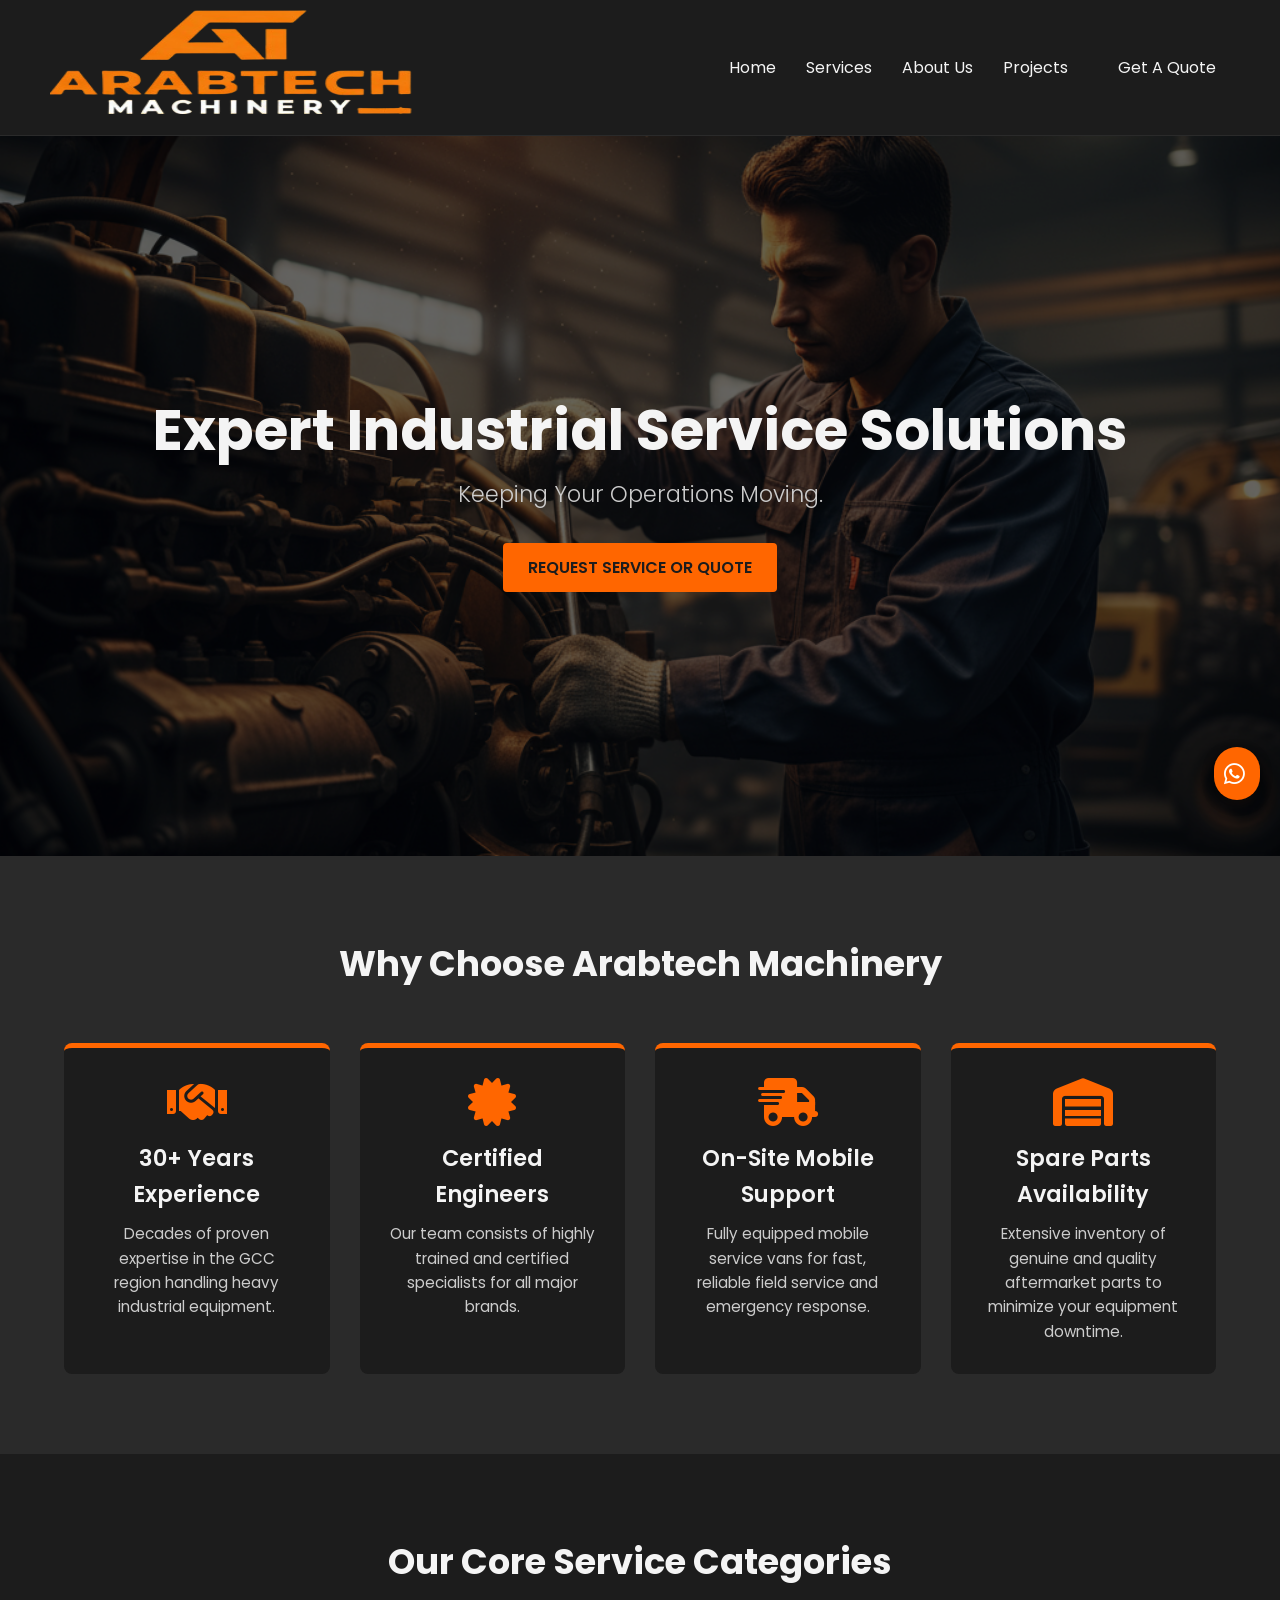
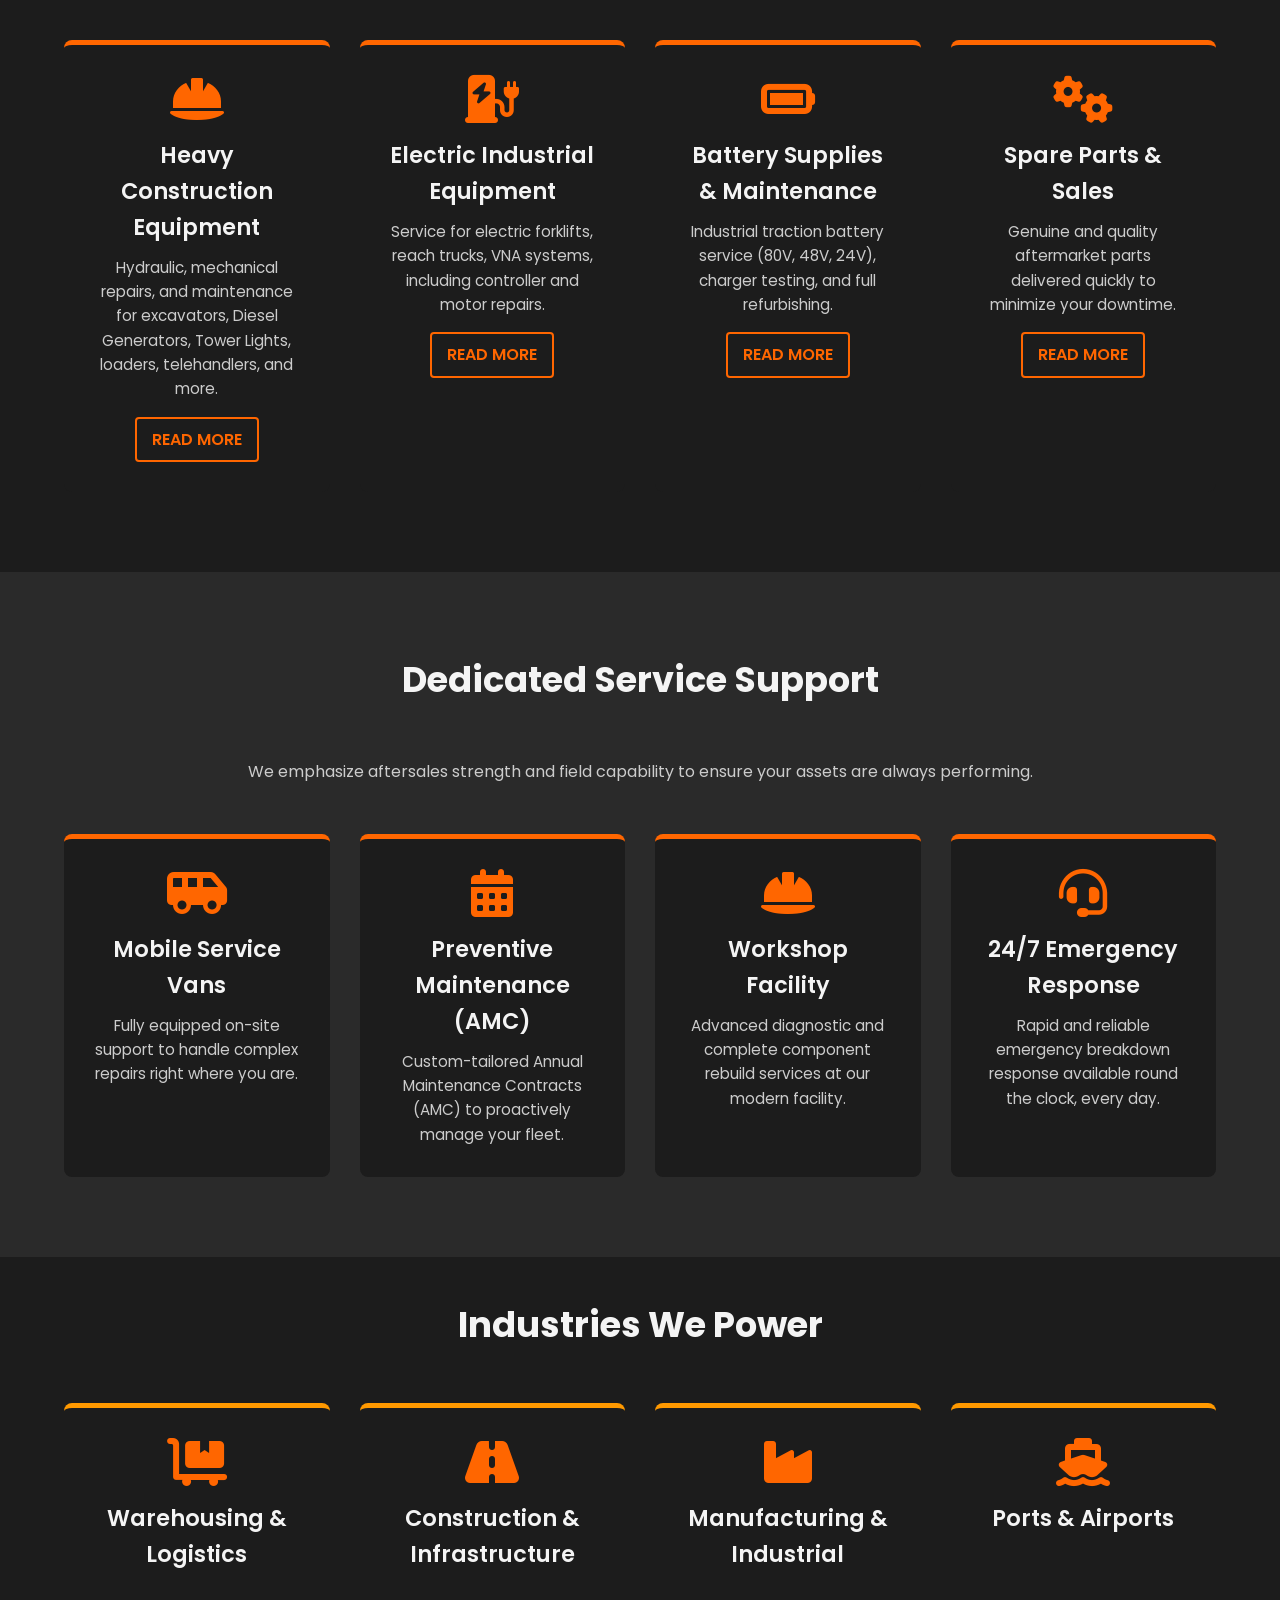
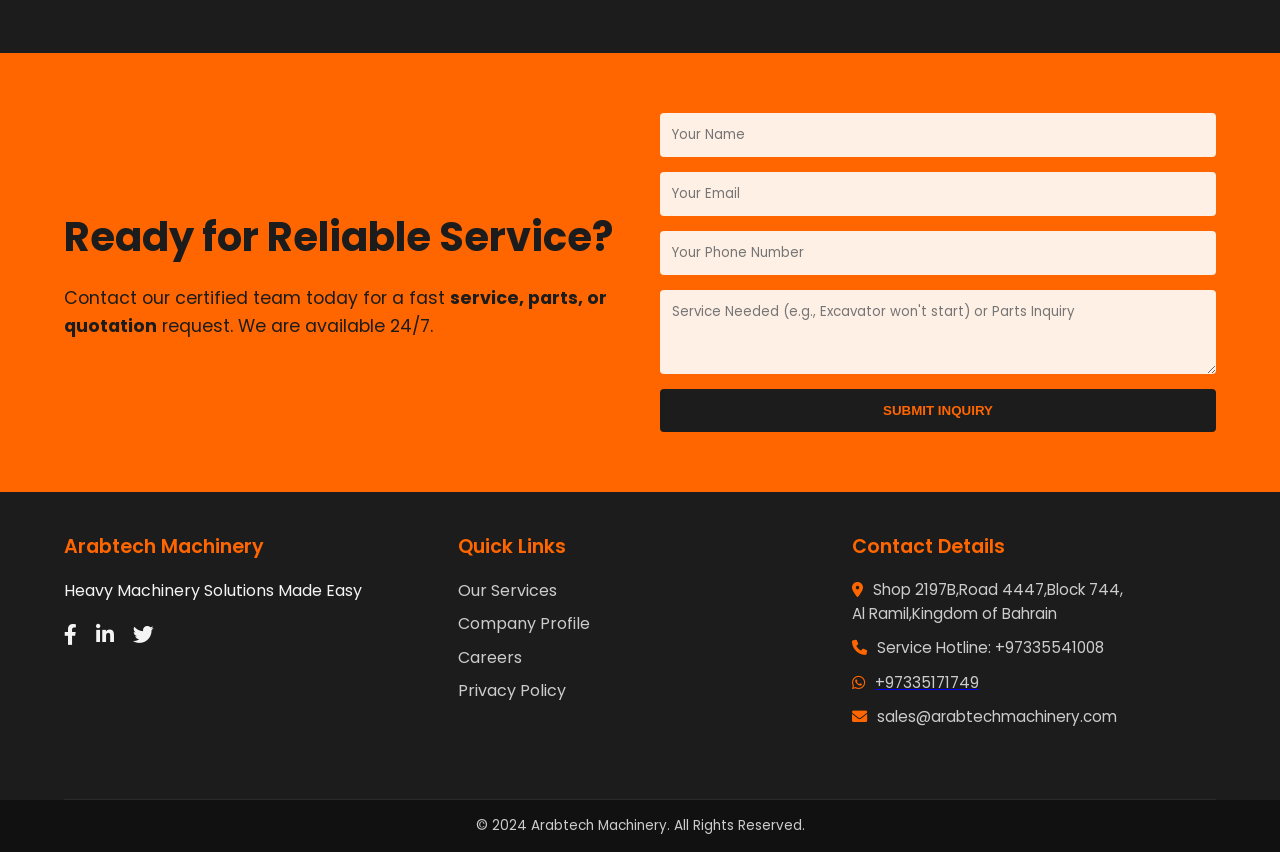
==== index.html @ 99cfe239 "Update index.html upfdate cloudflare api link" ====
<!DOCTYPE html>
<html lang="en">
<head>
    <meta name="google-site-verification" content="VIIrQL4_UnMb1ILw0ekyIig5m9OaVv17PRjJj0064_Y" />
    <meta charset="UTF-8">
    <meta name="viewport" content="width=device-width, initial-scale=1.0">
    <title>Arabtech Machinery | Heavy Machinery Solutions</title>
    <!-- ================= SEO Meta Tags ================= -->



<meta name="description" content="Arabtech Machinery is a trusted provider of heavy machinery solutions, industrial equipment, engineering services, equipment maintenance, battery solutions, spare parts, and technical support across the UAE.">

<meta name="keywords" content="Arabtech Machinery, Heavy Machinery UAE, Industrial Equipment UAE, Engineering Services UAE, Equipment Maintenance, Heavy Construction Equipment, Battery Solutions, Spare Parts, Industrial Machinery Supplier, Technical Services UAE">

<meta name="author" content="Arabtech Machinery">

<meta name="robots" content="index, follow">

<meta name="googlebot" content="index, follow">

<meta name="viewport" content="width=device-width, initial-scale=1.0">

<link rel="canonical" href="https://arabtechmachinery.com/">

<!-- Open Graph -->
<meta property="og:type" content="website">
<meta property="og:site_name" content="Arabtech Machinery">
<meta property="og:title" content="Arabtech Machinery | Heavy Machinery Solutions & Engineering Services UAE">
<meta property="og:description" content="Professional heavy machinery solutions, industrial equipment, engineering services, maintenance, battery solutions and spare parts across the UAE.">
<meta property="og:url" content="https://arabtechmachinery.com/">
<meta property="og:image" content="https://arabtechmachinery.com/images/logo2.png">

<!-- Twitter -->
<meta name="twitter:card" content="summary_large_image">
<meta name="twitter:title" content="Arabtech Machinery">
<meta name="twitter:description" content="Heavy Machinery Solutions, Industrial Equipment & Engineering Services UAE">
<meta name="twitter:image" content="https://arabtechmachinery.com/images/logo2.png">

<!-- Schema.org Structured Data -->
<script type="application/ld+json">
{
  "@context": "https://schema.org",
  "@type": "Organization",
  "name": "Arabtech Machinery",
  "url": "https://arabtechmachinery.com",
  "logo": "https://arabtechmachinery.com/images/logo2.png",
  "description": "Arabtech Machinery provides heavy machinery solutions, industrial equipment, engineering services, equipment maintenance, battery solutions, spare parts and technical support across the UAE.",
  "areaServed": "United Arab Emirates",
  "sameAs": []
}
</script>

<!-- ================= End SEO Meta Tags ================= -->
    <link rel="icon" type="image/png" href="images/head-logo.png">

    <link href="https://fonts.googleapis.com/css2?family=Poppins:wght@300;400;600;700&display=swap" rel="stylesheet">
    <link rel="stylesheet" href="https://cdnjs.cloudflare.com/ajax/libs/font-awesome/6.0.0-beta3/css/all.min.css">
    <link rel="stylesheet" href="styles.css">
</head>
<body>

    <header class="main-header">
        <div class="container">
            <div class="logo">
                <img class="img" src="images/logo2.png" alt="Arabtech Machinery Logo">
            </div>
            <nav class="main-nav">
                <ul>
                    <li><a href="#home">Home</a></li>
                    <li><a href="#services">Services</a></li>
                    <li><a href="#about-us">About Us</a></li>
                    <li><a href="#projects">Projects</a></li>
                    <li><a href="#contact" class="cta-button">Get A Quote</a></li>
                </ul>
            </nav>
            <div class="menu-toggle">
                <i class="fas fa-bars"></i>
            </div>
        </div>
    </header>

    <section id="home" class="hero-section">
        <div class="hero-image-overlay"></div>
        <div class="container hero-content">
            <h1>Expert Industrial Service Solutions</h1>
            <p>Keeping Your Operations Moving.</p>
            <a href="#contact" class="btn btn-primary">Request Service or Quote</a>
        </div>
    </section>

    <section id="about-us" class="services-overview">
        <div class="container">
            <h2>Why Choose Arabtech Machinery</h2>
            <div class="service-grid">
                <div class="service-item">
                    <i class="fas fa-handshake icon"></i>
                    <h3>30+ Years Experience</h3>
                    <p>Decades of proven expertise in the GCC region handling heavy industrial equipment.</p>
                </div>
                <div class="service-item">
                    <i class="fas fa-certificate icon"></i>
                    <h3>Certified Engineers</h3>
                    <p>Our team consists of highly trained and certified specialists for all major brands.</p>
                </div>
                <div class="service-item">
                    <i class="fas fa-truck-fast icon"></i>
                    <h3>On-Site Mobile Support</h3>
                    <p>Fully equipped mobile service vans for fast, reliable field service and emergency response.</p>
                </div>
                <div class="service-item">
                    <i class="fas fa-warehouse icon"></i>
                    <h3>Spare Parts Availability</h3>
                    <p>Extensive inventory of genuine and quality aftermarket parts to minimize your equipment downtime.</p>
                </div>
            </div>
        </div>
    </section>

    <section id="services" class="services-overview" style="background-color: var(--color-dark-main);">
        <div class="container">
            <h2>Our Core Service Categories</h2>
            <div class="service-grid">
                <div class="service-item">
                    <i class="fas fa-hard-hat icon"></i>
                    <h3>Heavy Construction Equipment</h3>
                    <p>Hydraulic, mechanical repairs,  and maintenance for excavators, Diesel Generators, Tower Lights, loaders, telehandlers, and more.</p>
                    <a href="#" class="btn btn-secondary" style="margin-top: 15px; padding: 8px 15px;">Read More</a>
                </div>
                <div class="service-item">
                    <i class="fas fa-charging-station icon"></i>
                    <h3>Electric Industrial Equipment</h3>
                    <p>Service for electric forklifts, reach trucks, VNA systems, including controller and motor repairs.</p>
                    <a href="#" class="btn btn-secondary" style="margin-top: 15px; padding: 8px 15px;">Read More</a>
                </div>
                <div class="service-item">
                    <i class="fas fa-battery-full icon"></i>
                    <h3>Battery Supplies & Maintenance</h3>
                    <p>Industrial traction battery service (80V, 48V, 24V), charger testing, and full refurbishing.</p>
                    <a href="#" class="btn btn-secondary" style="margin-top: 15px; padding: 8px 15px;">Read More</a>
                </div>
                
                <div class="service-item">
                    <i class="fas fa-cogs icon"></i>
                    <h3>Spare Parts & Sales</h3>
                    <p>Genuine and quality aftermarket parts delivered quickly to minimize your downtime.</p>
                    <a href="#" class="btn btn-secondary" style="margin-top: 15px; padding: 8px 15px;">Read More</a>
                </div>
            </div>
        </div>
    </section>

    <section id="support" class="services-overview">
        <div class="container">
            <h2>Dedicated Service Support</h2>
            <p style="max-width: 800px; margin: 0 auto 50px; color: var(--color-text-gray);">We emphasize aftersales strength and field capability to ensure your assets are always performing.</p>
            <div class="service-grid">
                <div class="service-item">
                    <i class="fas fa-van-shuttle icon"></i>
                    <h3>Mobile Service Vans</h3>
                    <p>Fully equipped on-site support to handle complex repairs right where you are.</p>
                </div>
                <div class="service-item">
                    <i class="fas fa-calendar-alt icon"></i>
                    <h3>Preventive Maintenance (AMC)</h3>
                    <p>Custom-tailored Annual Maintenance Contracts (AMC) to proactively manage your fleet.</p>
                </div>
                <div class="service-item">
                    <i class="fas fa-hard-hat icon"></i>
                    <h3>Workshop Facility</h3>
                    <p>Advanced diagnostic and complete component rebuild services at our modern facility.</p>
                </div>
                <div class="service-item">
                    <i class="fas fa-headset icon"></i>
                    <h3>24/7 Emergency Response</h3>
                    <p>Rapid and reliable emergency breakdown response available round the clock, every day.</p>
                </div>
            </div>
        </div>
    </section>

    <section id="industries" class="projects-section" style="padding-top: 40px; padding-bottom: 40px;">
        <div class="container">
            <h2>Industries We Power</h2>
            <div class="service-grid">
                <div class="service-item" style="border-top: 5px solid var(--color-secondary-cta);">
                    <i class="fas fa-dolly-flatbed icon"></i>
                    <h3>Warehousing & Logistics</h3>
                </div>
                <div class="service-item" style="border-top: 5px solid var(--color-secondary-cta);">
                    <i class="fas fa-road icon"></i>
                    <h3>Construction & Infrastructure</h3>
                </div>
                <div class="service-item" style="border-top: 5px solid var(--color-secondary-cta);">
                    <i class="fas fa-industry icon"></i>
                    <h3>Manufacturing & Industrial</h3>
                </div>
                <div class="service-item" style="border-top: 5px solid var(--color-secondary-cta);">
                    <i class="fas fa-ship icon"></i>
                    <h3>Ports & Airports</h3>
                </div>
            </div>
        </div>
    </section>

    

    

    <section id="contact" class="contact-cta">
  <div class="container">

    <div class="contact-content">
      <h2>Ready for Reliable Service?</h2>
      <p>
        Contact our certified team today for a fast
        <b>service, parts, or quotation</b> request.
        We are available 24/7.
      </p>
    </div>

    <form id="contactForm" class="contact-form">

      <input
        type="text"
        name="name"
        placeholder="Your Name"
        required
      >

      <input
        type="email"
        name="email"
        placeholder="Your Email"
        required
      >

      <input
        type="tel"
        name="phone"
        placeholder="Your Phone Number"
        required
      >

      <textarea
        name="message"
        placeholder="Service Needed (e.g., Excavator won't start) or Parts Inquiry"
        rows="3"
        required
      ></textarea>

      <button
        type="submit"
        class="btn btn-secondary"
        id="submitBtn">
        Submit Inquiry
      </button>

    </form>

  </div>
</section>

<script>
const form = document.getElementById("contactForm");
const submitBtn = document.getElementById("submitBtn");

form.addEventListener("submit", async function (e) {

    e.preventDefault();

    submitBtn.disabled = true;
    submitBtn.innerText = "Sending...";

    const formData = {
        name: form.name.value,
        email: form.email.value,
        phone: form.phone.value,
        service: "Website Enquiry",
        message: form.message.value
    };

    try {

        const response = await fetch("https://arabtech-contact-api.arabtechmachinery.workers.dev/api/enquiry", {

            method: "POST",

            headers: {
                "Content-Type": "application/json"
            },

            body: JSON.stringify(formData)

        });

        const result = await response.json();

        if (result.success) {

            alert("✅ Thank you! Your enquiry has been submitted successfully.");

            form.reset();

        } else {

            alert("❌ " + (result.error || result.message));

        }

    } catch (err) {

        alert("Unable to send enquiry. Please try again.");

    }

    submitBtn.disabled = false;
    submitBtn.innerText = "Submit Inquiry";

});
</script>

    <footer class="main-footer">
        <div class="container">
            <div class="footer-info">
                <h4>Arabtech Machinery</h4>
                <p>Heavy Machinery Solutions Made Easy</p>
                <div class="social-links">
                    <a href="#"><i class="fab fa-facebook-f"></i></a>
                    <a href="#"><i class="fab fa-linkedin-in"></i></a>
                    <a href="#"><i class="fab fa-twitter"></i></a>
                </div>
            </div>
            <div class="footer-links">
                <h4>Quick Links</h4>
                <ul>
                    <li><a href="#services">Our Services</a></li>
                    <li><a href="#about-us">Company Profile</a></li>
                    <li><a href="#">Careers</a></li>
                    <li><a href="#">Privacy Policy</a></li>
                </ul>
            </div>
            <div class="footer-contact">
                <h4>Contact Details</h4>
                <p><i class="fas fa-map-marker-alt"></i>Shop 2197B,Road 4447,Block 744,<br>Al Ramil,Kingdom of Bahrain</p>
                <p><i class="fas fa-phone"></i>Service Hotline: +97335541008</p>
               <a href="https://wa.me/+97335171749"> <p><i class="fab fa-whatsapp"></i>+97335171749 </p> </a>
                <p><i class="fas fa-envelope"></i>sales@arabtechmachinery.com</p>
            </div>
        </div>
        <div class="footer-bottom">
            <p>&copy; 2024 Arabtech Machinery. All Rights Reserved.</p>
        </div>
    </footer>

    <a href="https://wa.me/97335171749?text=Hello%20Arabtech." class="chat-float" aria-label="Chat with us via WhatsApp">
        <i class="fab fa-whatsapp chat-icon"></i>
        <span class="chat-text">Chat with us</span>
    </a>



    


    <script>
        // script for mobile menu toggle
        const menuToggle = document.querySelector('.menu-toggle');
        const nav = document.querySelector('.main-nav');

        menuToggle.addEventListener('click', () => {
            nav.classList.toggle('active');
            // Toggle icons for a close button effect
            const icon = menuToggle.querySelector('i');
            icon.classList.toggle('fa-bars');
            icon.classList.toggle('fa-times');
        });
        
        // Close menu when a link is clicked (mobile only)
        document.querySelectorAll('.main-nav ul li a').forEach(link => {
            link.addEventListener('click', () => {
                if (nav.classList.contains('active')) {
                    nav.classList.remove('active');
                    const icon = menuToggle.querySelector('i');
                    icon.classList.remove('fa-times');
                    icon.classList.add('fa-bars');
                }
            });
        });
    </script>

    
    <script src="https://cdn.botpress.cloud/webchat/v3.4/inject.js"></script>
    <script src="https://files.bpcontent.cloud/2025/12/06/12/20251206122810-ZKDHMFQC.js" defer></script>
    
   

</body>
</html>
---- styles.css ----
:root {
    --color-dark-main: #1C1C1C; /* Deep Industrial Gray/Black */
    --color-dark-accent: #2A2A2A; /* Slightly lighter background for sections */
    --color-primary-cta: #FF6600; /* Industrial Orange/Safety Orange */
    --color-secondary-cta: #FF9900; /* Lighter Orange for hover/accents */
    --color-text-light: #f4f4f4;
    --color-text-gray: #CCCCCC;
    --font-family-main: 'Poppins', sans-serif;
}

* {
    margin: 0;
    padding: 0;
    box-sizing: border-box;
}

body {
    font-family: var(--font-family-main);
    background-color: var(--color-dark-main);
    color: var(--color-text-light);
    line-height: 1.6;
}

.container {
    width: 90%;
    max-width: 1200px;
    margin: 0 auto;
}

/* Base button styles */
.btn {
    display: inline-block;
    padding: 12px 25px;
    border: none;
    cursor: pointer;
    font-weight: 600;
    text-transform: uppercase;
    transition: background-color 0.3s, transform 0.2s;
    border-radius: 4px;
    text-decoration: none;
}

.btn-primary {
    background-color: var(--color-primary-cta);
    color: var(--color-dark-main);
}

.btn-primary:hover {
    background-color: var(--color-secondary-cta);
    transform: translateY(-2px);
}

.btn-secondary {
    background-color: transparent;
    border: 2px solid var(--color-primary-cta);
    color: var(--color-primary-cta);
}

.btn-secondary:hover {
    background-color: var(--color-primary-cta);
    color: var(--color-dark-main);
}


/*  1. Header & Navigation - */
.main-header {
    background-color: var(--color-dark-main);
    padding: 10px 0;
    border-bottom: 1px solid var(--color-dark-accent);
    position: sticky;
    top: 0;
    z-index: 1000;
}

.main-header .container {
    display: flex;
    justify-content: space-between;
    align-items: center;
}

.logo {
    font-size: 1.5em;
    font-weight: 700;
    color: var(--color-primary-cta);
    letter-spacing: 1px;
    
}

.img {
    width: 365px;
    height: 104px;
    margin-left: -14px;
    
}

.main-nav ul {
    list-style: none;
    display: flex;
    align-items: center;
}

.main-nav ul li {
    margin-left: 30px;
}

.main-nav ul li a {
    color: var(--color-text-light);
    text-decoration: none;
    font-weight: 400;
    transition: color 0.3s;
}

.main-nav ul li a:hover {
    color: var(--color-primary-cta);
}

.main-nav .cta-button {
    /* Inherits button styling */
    margin-left: 20px;
}

.menu-toggle {
    display: none; /* Hide on desktop */
    font-size: 1.5em;
    cursor: pointer;
}


/* --- 2. background img --- */
.hero-section {
    position: relative;
    height: 80vh; /* 80% of viewport height */
    display: flex;
    align-items: center;
    justify-content: center;
    text-align: center;
    padding: 50px 0;
    
    background: url('images/background_image.png') no-repeat center center/cover; 
}

.hero-image-overlay {
    position: absolute;
    top: 0;
    left: 0;
    width: 100%;
    height: 100%;
    background-color: rgba(0, 0, 0, 0.6); /* Dark overlay  */
    z-index: 1;
}

.hero-content {
    position: relative;
    z-index: 2;
    color: var(--color-text-light);
}

.hero-content h1 {
    font-size: 3.5em;
    font-weight: 700;
    margin-bottom: 15px;
    line-height: 1.1;
}

.hero-content p {
    font-size: 1.4em;
    font-weight: 300;
    margin-bottom: 30px;
    color: var(--color-text-gray);
}


/* 3. Services Overview Section */
.services-overview {
    padding: 80px 0;
    background-color: var(--color-dark-accent);
    text-align: center;
}

.services-overview h2 {
    font-size: 2.2em;
    font-weight: 700;
    margin-bottom: 50px;
    color: var(--color-text-light);
}

.service-grid {
    display: grid;
    grid-template-columns: repeat(auto-fit, minmax(250px, 1fr));
    gap: 30px;
}

.service-item {
    background-color: var(--color-dark-main);
    padding: 30px;
    border-radius: 8px;
    border-top: 5px solid var(--color-primary-cta);
    transition: background-color 0.3s, transform 0.3s;
}

.service-item:hover {
    background-color: #333;
    transform: translateY(-5px);
}

.service-item .icon {
    font-size: 3em;
    color: var(--color-primary-cta);
    margin-bottom: 15px;
}




.service-item h3 {
    font-size: 1.4em;
    font-weight: 600;
    margin-bottom: 10px;
}

.service-item p {
    color: var(--color-text-gray);
    font-size: 0.95em;
}


/* 4. Projects */
.projects-section {
    padding: 80px 0;
    background-color: var(--color-dark-main);
    text-align: center;
}

.projects-section h2 {
    font-size: 2.2em;
    font-weight: 700;
    margin-bottom: 50px;
    color: var(--color-text-light);
}

.project-grid {
    display: grid;
    grid-template-columns: repeat(auto-fit, minmax(300px, 1fr));
    gap: 30px;
}

.project-card {
    background-color: var(--color-dark-accent);
    border-radius: 8px;
    overflow: hidden;
    text-align: left;
}

.project-card img {
    width: 100%;
    height: 250px;
    object-fit: cover;
    display: block;
    transition: transform 0.5s;
}

.project-card:hover img {
    transform: scale(1.05);
}

.project-info {
    padding: 20px;
}

.project-info h3 {
    font-size: 1.3em;
    font-weight: 600;
    margin-bottom: 10px;
    color: var(--color-primary-cta);
}

.project-info p {
    color: var(--color-text-gray);
    margin-bottom: 15px;
}

.project-info a {
    color: var(--color-text-light);
    text-decoration: none;
    border-bottom: 1px solid var(--color-primary-cta);
    padding-bottom: 2px;
    font-size: 0.9em;
}


/*5. Contact/CTA Section*/
.contact-cta {
    background-color: var(--color-primary-cta);
    padding: 60px 0;
    color: var(--color-dark-main);
}

.contact-cta .container {
    display: flex;
    justify-content: space-between;
    align-items: center;
    gap: 40px;
}

.contact-content {
    flex: 1;
}

.contact-content h2 {
    font-size: 2.5em;
    font-weight: 700;
    margin-bottom: 15px;
}

.contact-content p {
    font-size: 1.1em;
    font-weight: 400;
}

.contact-form {
    flex: 1;
    display: grid;
    gap: 15px;
}

.contact-form input[type="text"],
.contact-form input[type="email"],
.contact-form input[type="tel"],
.contact-form textarea {
    width: 100%;
    padding: 12px;
    border: none;
    border-radius: 4px;
    background-color: rgba(255, 255, 255, 0.9);
    color: var(--color-dark-main);
    font-family: var(--font-family-main);
}

.contact-form textarea {
    resize: vertical;
}

.contact-form .btn-secondary {
    /* orange background section */
    background-color: var(--color-dark-main);
    color: var(--color-primary-cta);
    border: 2px solid var(--color-dark-main);
}

.contact-form .btn-secondary:hover {
    background-color: #3A3A3A;
    border-color: #3A3A3A;
    color: var(--color-secondary-cta);
}


/*  6. Footer  */
.main-footer {
    background-color: var(--color-dark-main);
    padding-top: 40px;
}

.main-footer .container {
    display: flex;
    justify-content: space-between;
    flex-wrap: wrap;
    padding-bottom: 40px;
    border-bottom: 1px solid var(--color-dark-accent);
}

.footer-info, .footer-links, .footer-contact {
    width: calc(33.33% - 20px);
    min-width: 250px;
    margin-bottom: 20px;
}

.footer-info h4, .footer-links h4, .footer-contact h4 {
    color: var(--color-primary-cta);
    font-size: 1.2em;
    margin-bottom: 15px;
    font-weight: 600;
}

.footer-links ul {
    list-style: none;
}

.footer-links ul li a {
    color: var(--color-text-gray);
    text-decoration: none;
    display: block;
    margin-bottom: 8px;
    transition: color 0.3s;
}

.footer-links ul li a:hover {
    color: var(--color-primary-cta);
}

.footer-contact p {
    color: var(--color-text-gray);
    margin-bottom: 10px;
    font-size: 0.95em;
}

.footer-contact i {
    margin-right: 10px;
    color: var(--color-primary-cta);
}

.social-links {
    margin-top: 15px;
}

.social-links a {
    color: var(--color-text-light);
    font-size: 1.3em;
    margin-right: 15px;
    transition: color 0.3s;
}

.social-links a:hover {
    color: var(--color-primary-cta);
}

.footer-bottom {
    text-align: center;
    padding: 15px 0;
    background-color: #111; /* darker footer bottom */
}

.footer-bottom p {
    color: var(--color-text-gray);
    font-size: 0.85em;
}





/* --- 8. Floating Chat Button with Hover Effect --- */
.chat-float {
    /* Fixed Positioning */
    position: fixed; 
    right: 20px; 
    bottom: 100px; 
    z-index: 1010; 

    /* Styling */
    display: flex;
    align-items: center;
    background-color: #FF6600; /* WhatsApp Green */
    color: white;
    padding: 10px;
    border-radius: 50px; /* Highly rounded pill shape */
    box-shadow: 0 4px 12px rgba(0, 0, 0, 0.4);
    text-decoration: none;
    border-bottom: none;
    cursor: pointer;
    
    /* Animation Control */
    transition: width 0.3s ease-in-out, background-color 0.3s;
    overflow: hidden;

    /* Initial State: Only icon is visible (width based on icon size and padding) */
    width: 46px; 
    height: 53px;
}

/* Style the WhatsApp Icon */
.chat-icon {
    font-size: 24px;
    margin-right: 0; /* Initially no space */
    transition: margin-right 0.3s;
}

/* Style the Chat Text */
.chat-text {
    white-space: nowrap; /* Prevent text wrapping */
    font-weight: 600;
    opacity: 0; /* Initially hidden */
    transform: translateX(10px); /* Start slightly to the right */
    transition: opacity 0.3s, transform 0.3s;
}

/* Hover State (Desktop) */
.chat-float:hover {
    width: 170px; /* Expanded width to reveal text */
    background-color: #FF6600; /* Slightly darker green on hover */
}

.chat-float:hover .chat-icon {
    margin-right: 10px; /* Add space between icon and text */
}

.chat-float:hover .chat-text {
    opacity: 1; /* Make text visible */
    transform: translateX(0); /* Move text into view */
}


/* Adjustments for Mobile Responsiveness chat button */
@media (max-width: 768px) {
    .chat-float {
        right: 15px;
        bottom: 103px;
        /* Mobile: Keep it in the expanded state by default for clarity on tap */
        width: 150px; 
        height: 50px;
    }
    
    .chat-float .chat-icon {
        margin-right: 10px; 
    }
    
    .chat-float .chat-text {
        opacity: 1; 
        transform: translateX(0);
        font-size: 0.9em;
    }
}





/*7. Mobile Responsiveness (Media Queries) */
@media (max-width: 992px) {
    .main-nav ul li {
        margin-left: 15px;
    }
    
    .hero-content h1 {
        font-size: 2.5em;
    }

    .hero-content p {
        font-size: 1.2em;
    }
}

@media (max-width: 768px) {
    /* Navigation Toggle */
    .main-nav {
        display: none;
        flex-direction: column;
        width: 100%;
        position: absolute;
        top: 61px; /* Below the header */
        left: 0;
        background-color: var(--color-dark-main);
        padding: 10px 0;
        border-top: 1px solid var(--color-dark-accent);
    }

    .main-nav.active {
        display: flex;
    }

    .main-nav ul {
        flex-direction: column;
    }

    .main-nav ul li {
        margin: 0;
        width: 100%;
        text-align: center;
        border-bottom: 1px solid #333;
    }

    .main-nav ul li:last-child {
        border-bottom: none;
    }
    
    .main-nav ul li a {
        display: block;
        padding: 15px;
    }

    .main-nav .cta-button {
        margin-left: 0;
        margin-top: 10px;
        margin-bottom: 10px;
    }

    .menu-toggle {
        display: block;
    }

    /* Hero */
    .hero-section {
        height: 60vh;
    }

    .hero-content h1 {
        font-size: 2em;
    }

    .hero-content p {
        font-size: 1em;
    }

    /* Contact CTA */
    .contact-cta .container {
        flex-direction: column;
        text-align: center;
    }

    .contact-content {
        margin-bottom: 30px;
    }
    
    .contact-content h2 {
        font-size: 2em;
    }

    /* Footer */
    .main-footer .container {
        flex-direction: column;
        align-items: center;
        text-align: center;
    }

    .footer-info, .footer-links, .footer-contact {
        width: 100%;
        min-width: unset;
    }

    .footer-links ul {
        padding-left: 0;
    }

    .footer-contact p {
        text-align: center;
    }

    .social-links {
        margin-top: 10px;
        margin-bottom: 20px;
    }
}
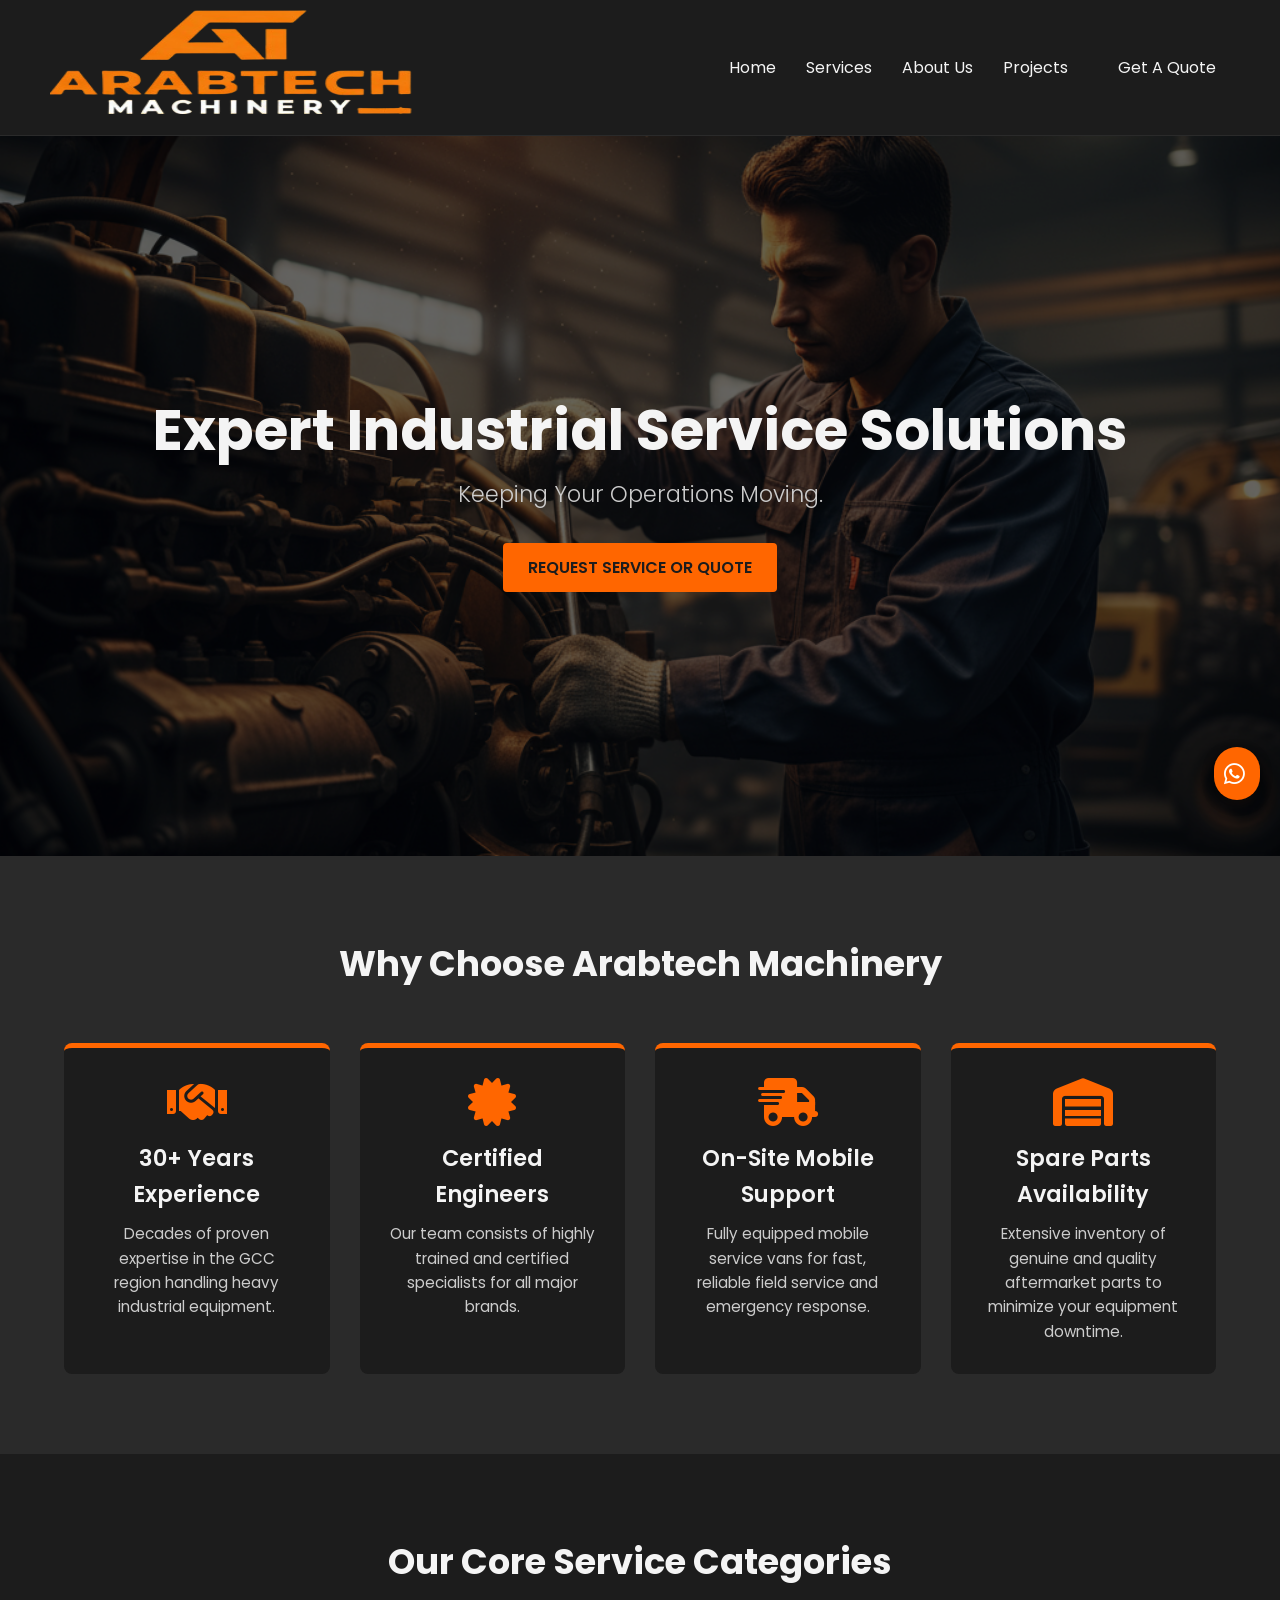
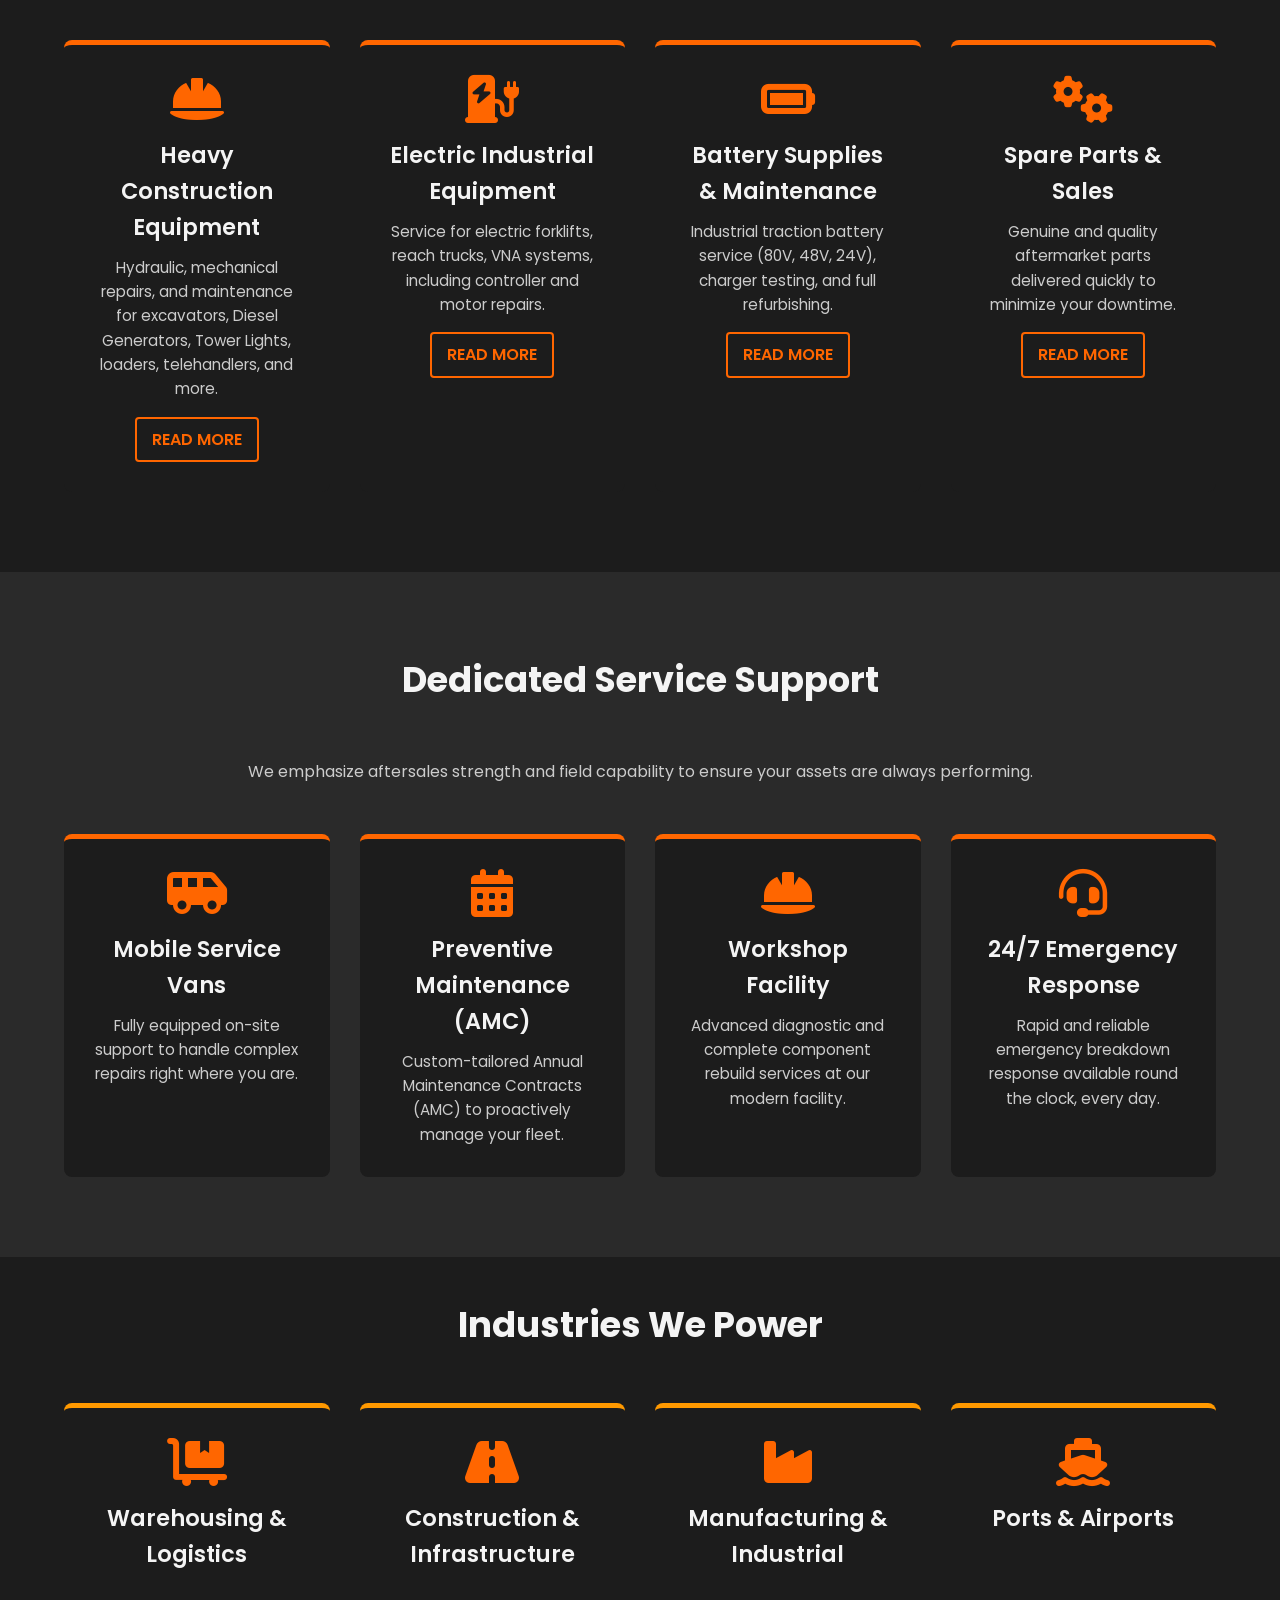
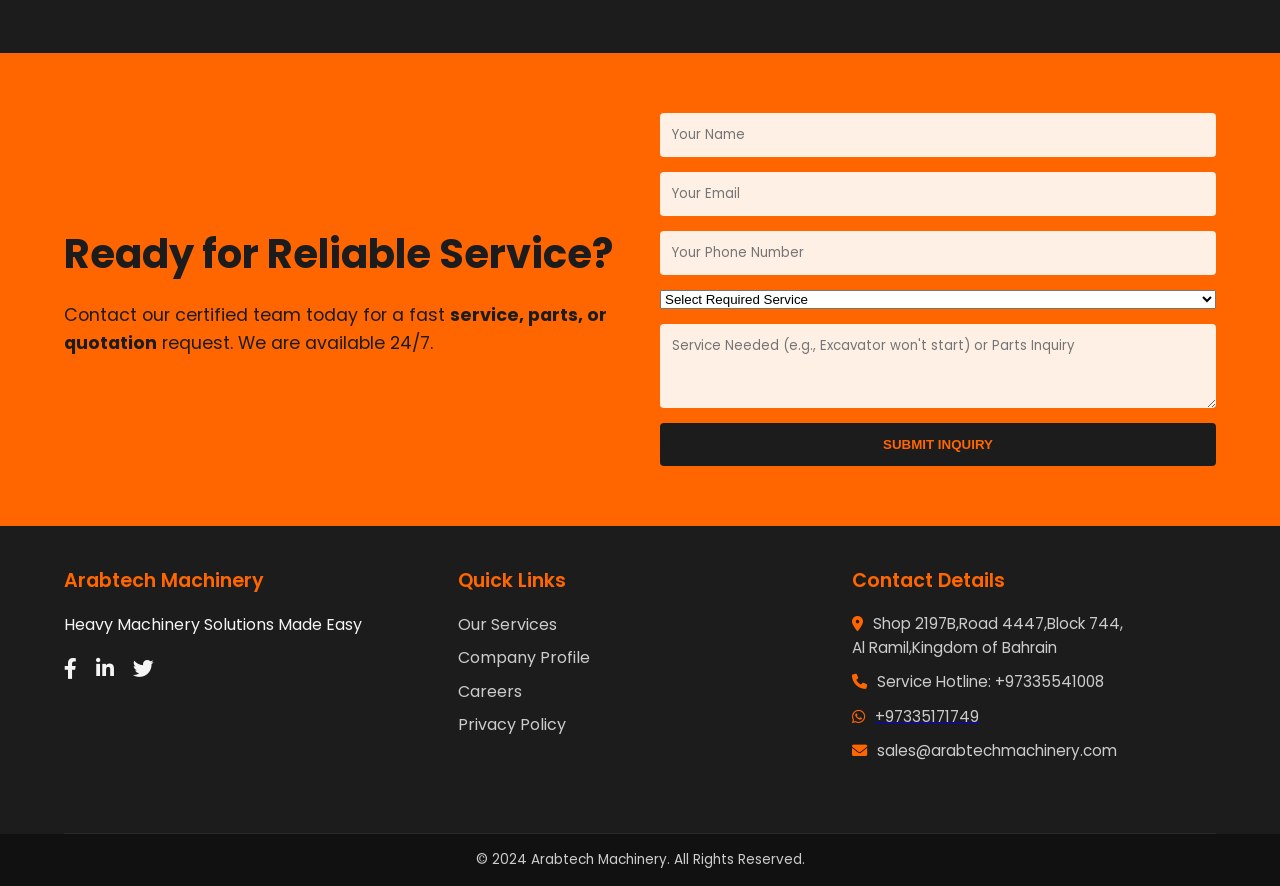
==== commit c4edacdc: "Update index.html" ====
--- a/index.html
+++ b/index.html
@@ -241,6 +241,48 @@
         placeholder="Your Phone Number"
         required
       >
+
+
+      <select name="service" required>
+     <option value="">Select Required Service</option>
+
+    <option value="Heavy Equipment Repair">
+        Heavy Equipment Repair
+    </option>
+
+    <option value="Hydraulic System Repair">
+        Hydraulic System Repair
+    </option>
+
+    <option value="Engine Repair">
+        Engine Repair
+    </option>
+
+    <option value="Spare Parts Supply">
+        Spare Parts Supply
+    </option>
+
+    <option value="Preventive Maintenance">
+        Preventive Maintenance
+    </option>
+
+    <option value="Annual Maintenance Contract">
+        Annual Maintenance 
+    </option>
+
+    <option value="Site Inspection">
+        Site Inspection
+    </option>
+
+    <option value="Quotation Request">
+        Quotation Request
+    </option>
+
+    <option value="Other">
+        Other
+    </option>
+
+</select>  
 
       <textarea
         name="message"
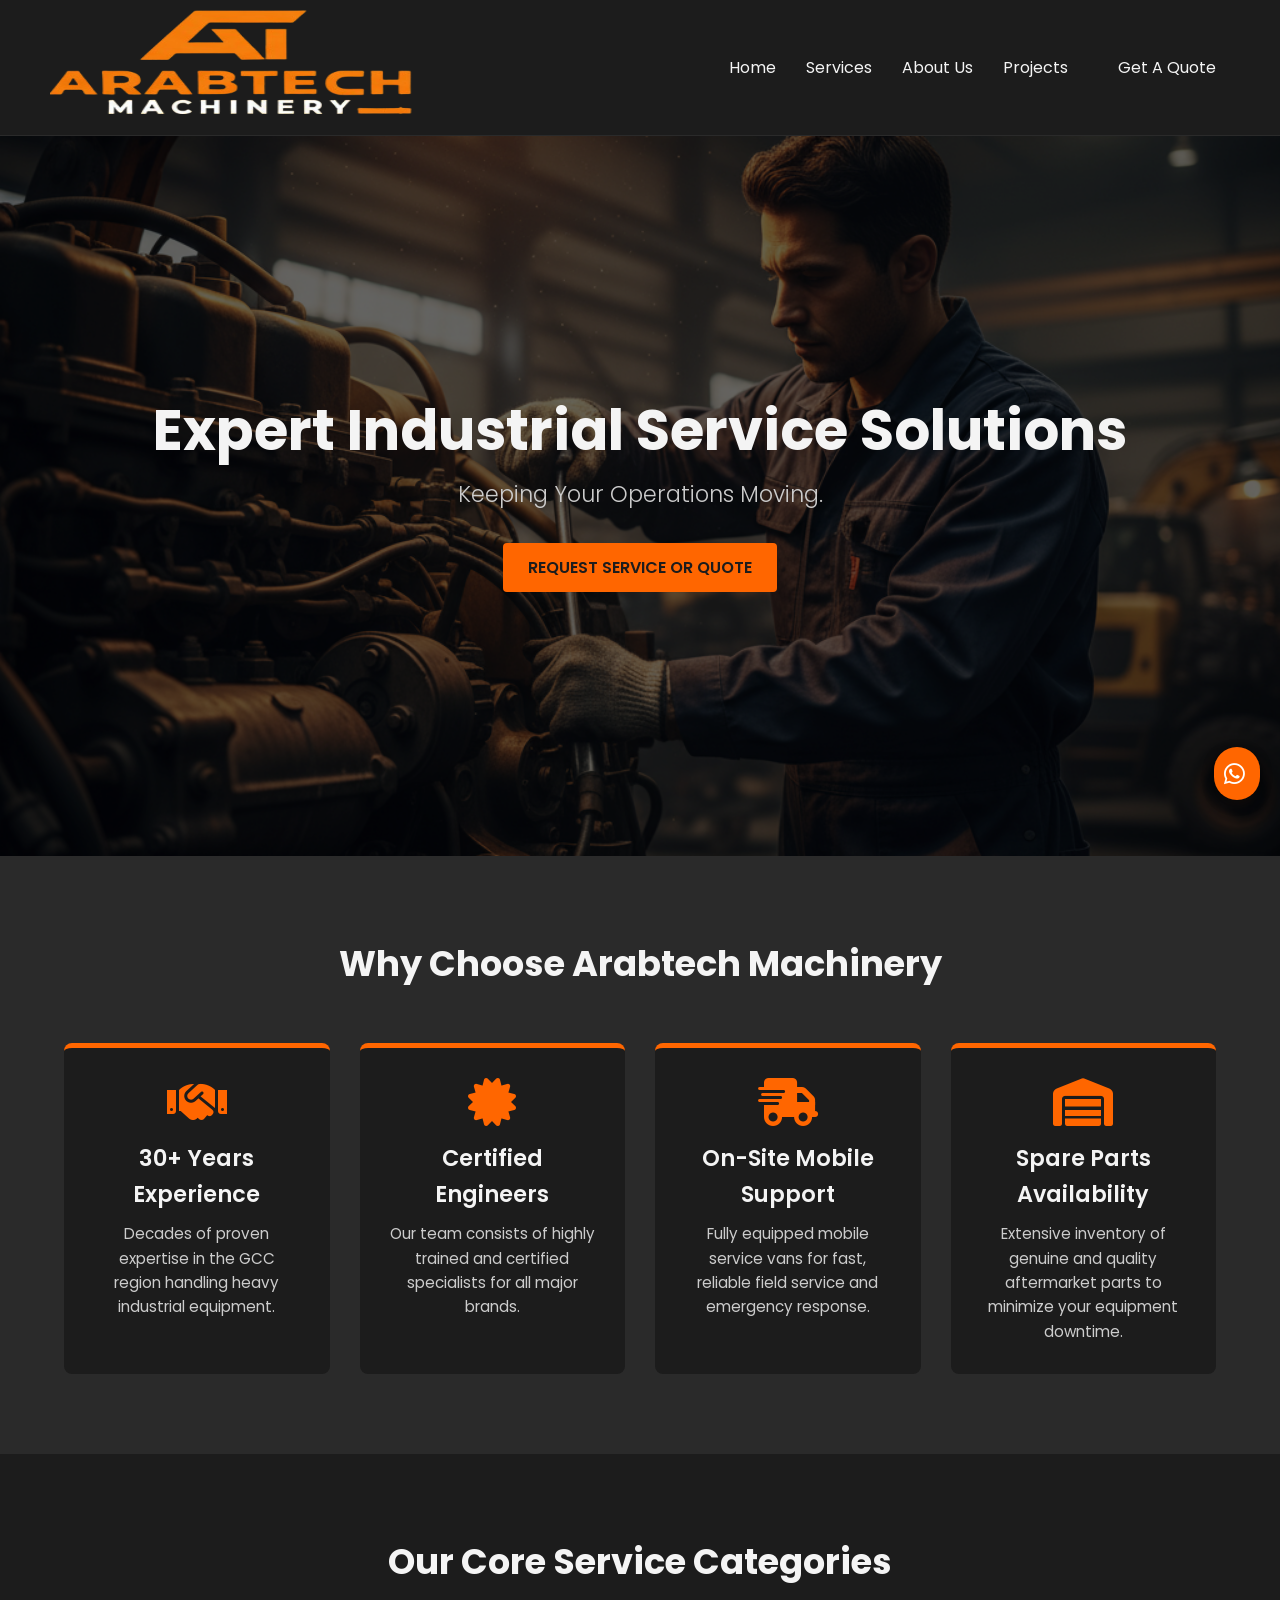
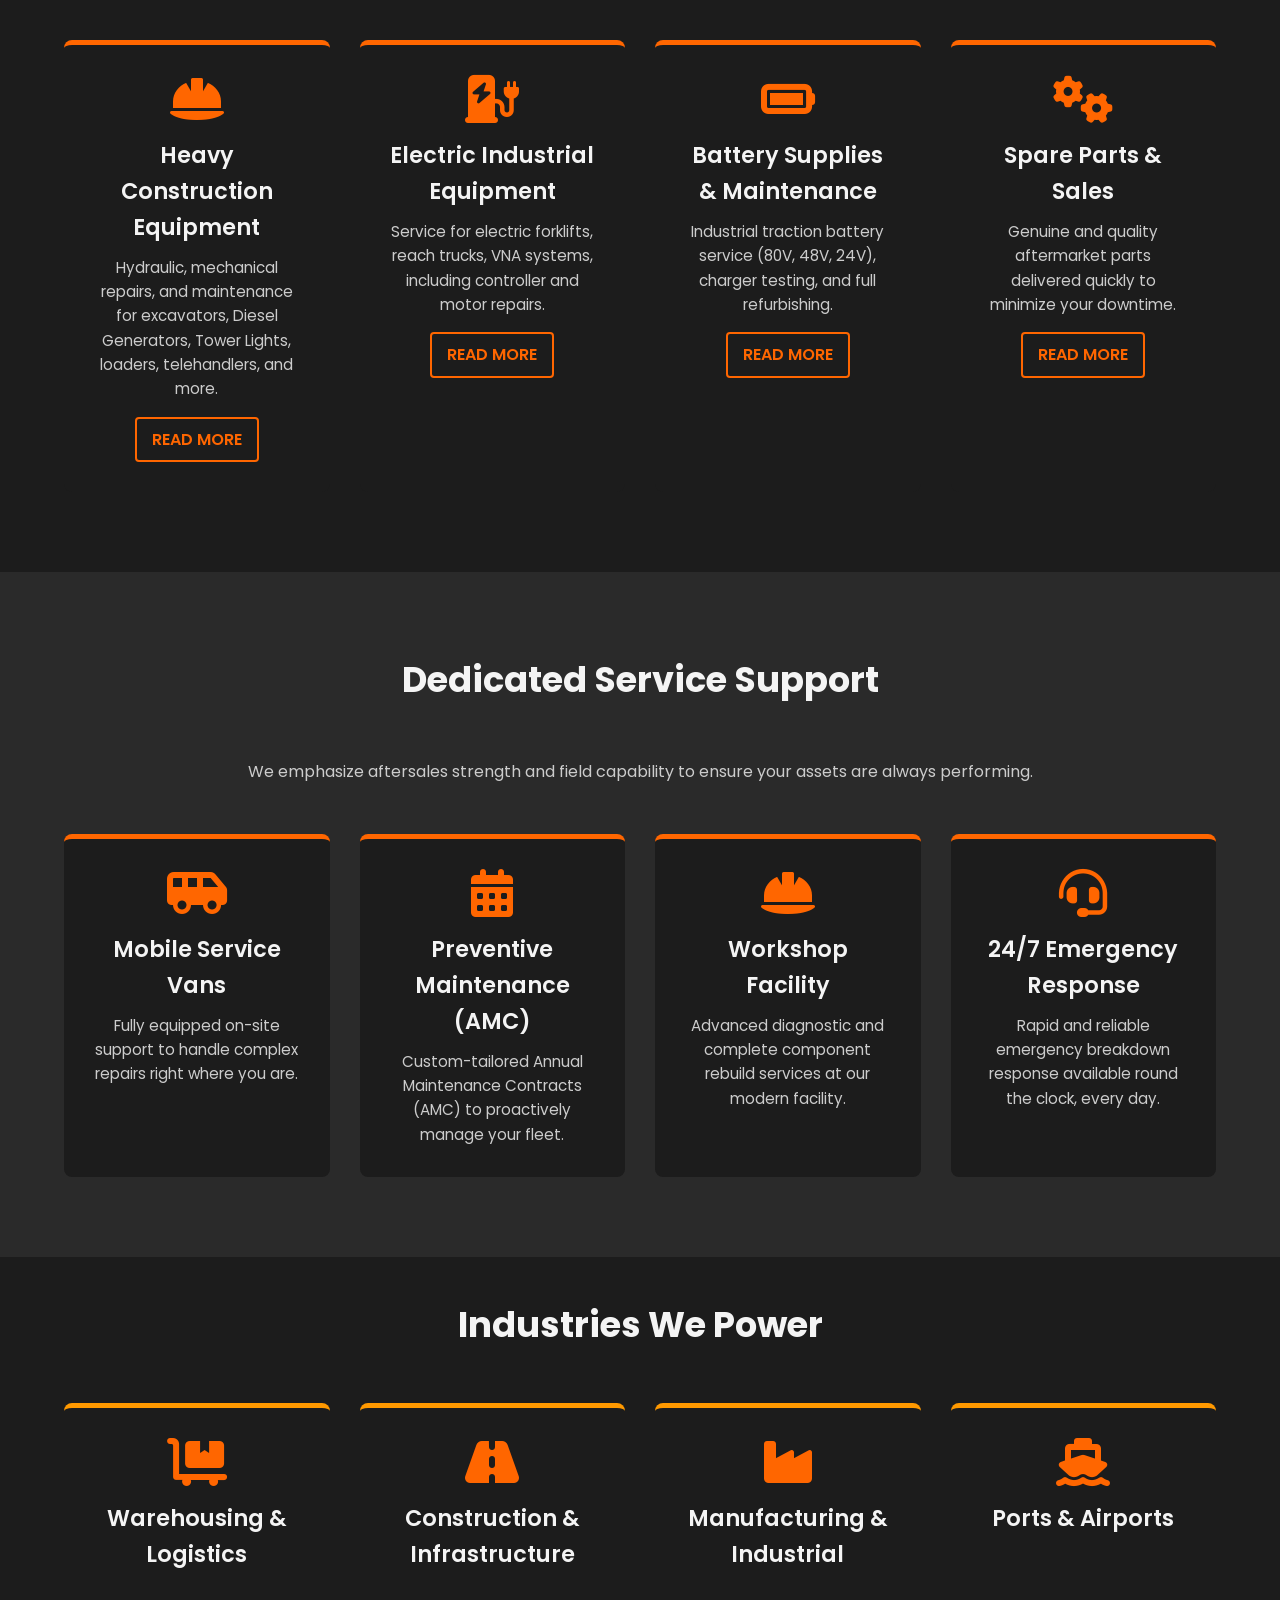
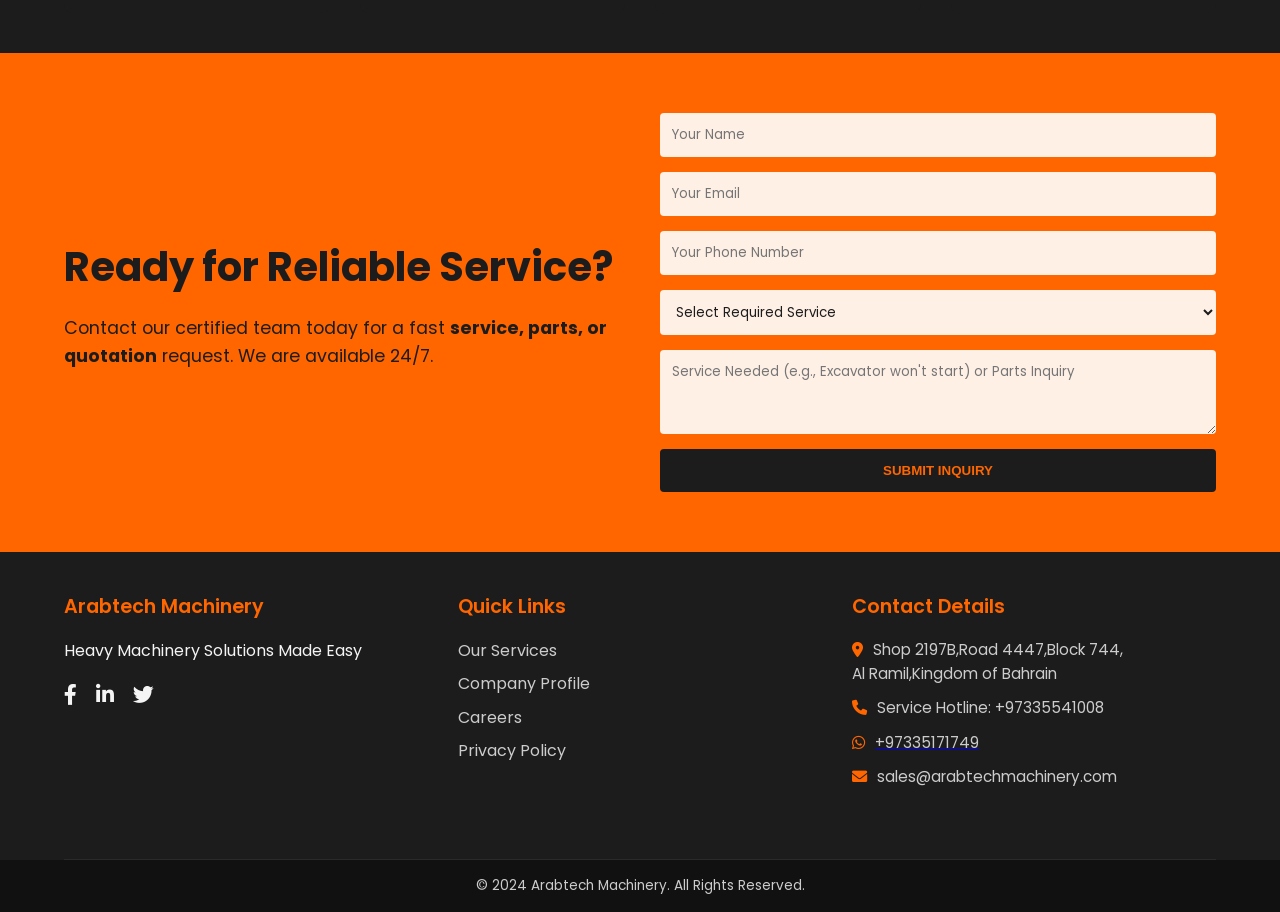
==== commit 0fffbbf4: "Update index.html" ====
--- a/index.html
+++ b/index.html
@@ -243,46 +243,19 @@
       >
 
 
-      <select name="service" required>
-     <option value="">Select Required Service</option>
-
-    <option value="Heavy Equipment Repair">
-        Heavy Equipment Repair
-    </option>
-
-    <option value="Hydraulic System Repair">
-        Hydraulic System Repair
-    </option>
-
-    <option value="Engine Repair">
-        Engine Repair
-    </option>
-
-    <option value="Spare Parts Supply">
-        Spare Parts Supply
-    </option>
-
-    <option value="Preventive Maintenance">
-        Preventive Maintenance
-    </option>
-
-    <option value="Annual Maintenance Contract">
-        Annual Maintenance 
-    </option>
-
-    <option value="Site Inspection">
-        Site Inspection
-    </option>
-
-    <option value="Quotation Request">
-        Quotation Request
-    </option>
-
-    <option value="Other">
-        Other
-    </option>
-
-</select>  
+      <select name="service" class="service-select" required>
+    <option value="">Select Required Service</option>
+
+    <option value="Heavy Equipment Repair">Heavy Equipment Repair</option>
+    <option value="Hydraulic System Repair">Hydraulic System Repair</option>
+    <option value="Engine Repair">Engine Repair</option>
+    <option value="Spare Parts Supply">Spare Parts Supply</option>
+    <option value="Preventive Maintenance">Preventive Maintenance</option>
+    <option value="Annual Maintenance Contract">Annual Maintenance Contract</option>
+    <option value="Site Inspection">Site Inspection</option>
+    <option value="Quotation Request">Quotation Request</option>
+    <option value="Other">Other</option>
+</select>
 
       <textarea
         name="message"
@@ -318,7 +291,7 @@
         name: form.name.value,
         email: form.email.value,
         phone: form.phone.value,
-        service: "Website Enquiry",
+        service: form.service.value,
         message: form.message.value
     };
 
--- a/styles.css
+++ b/styles.css
@@ -327,6 +327,7 @@
 .contact-form input[type="text"],
 .contact-form input[type="email"],
 .contact-form input[type="tel"],
+.contact-form select,
 .contact-form textarea {
     width: 100%;
     padding: 12px;
@@ -639,4 +640,4 @@
         margin-top: 10px;
         margin-bottom: 20px;
     }
-}+}
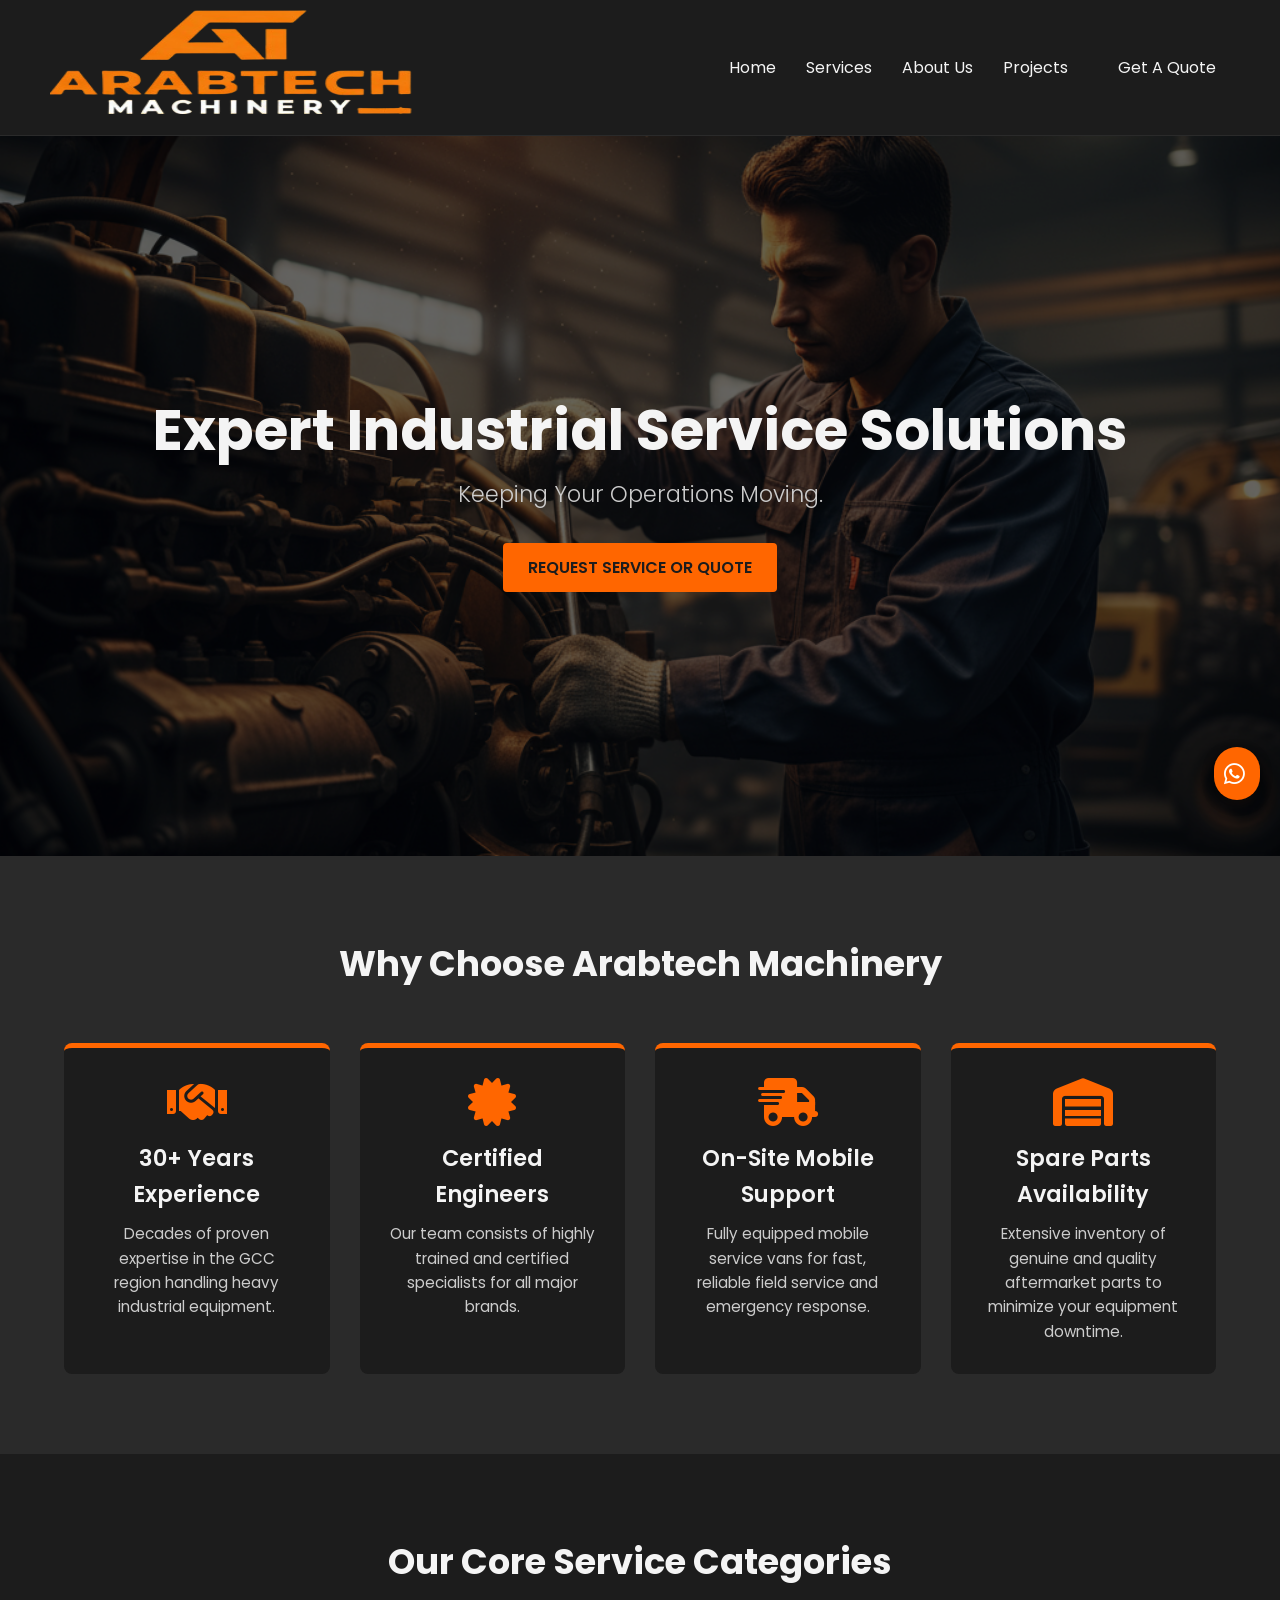
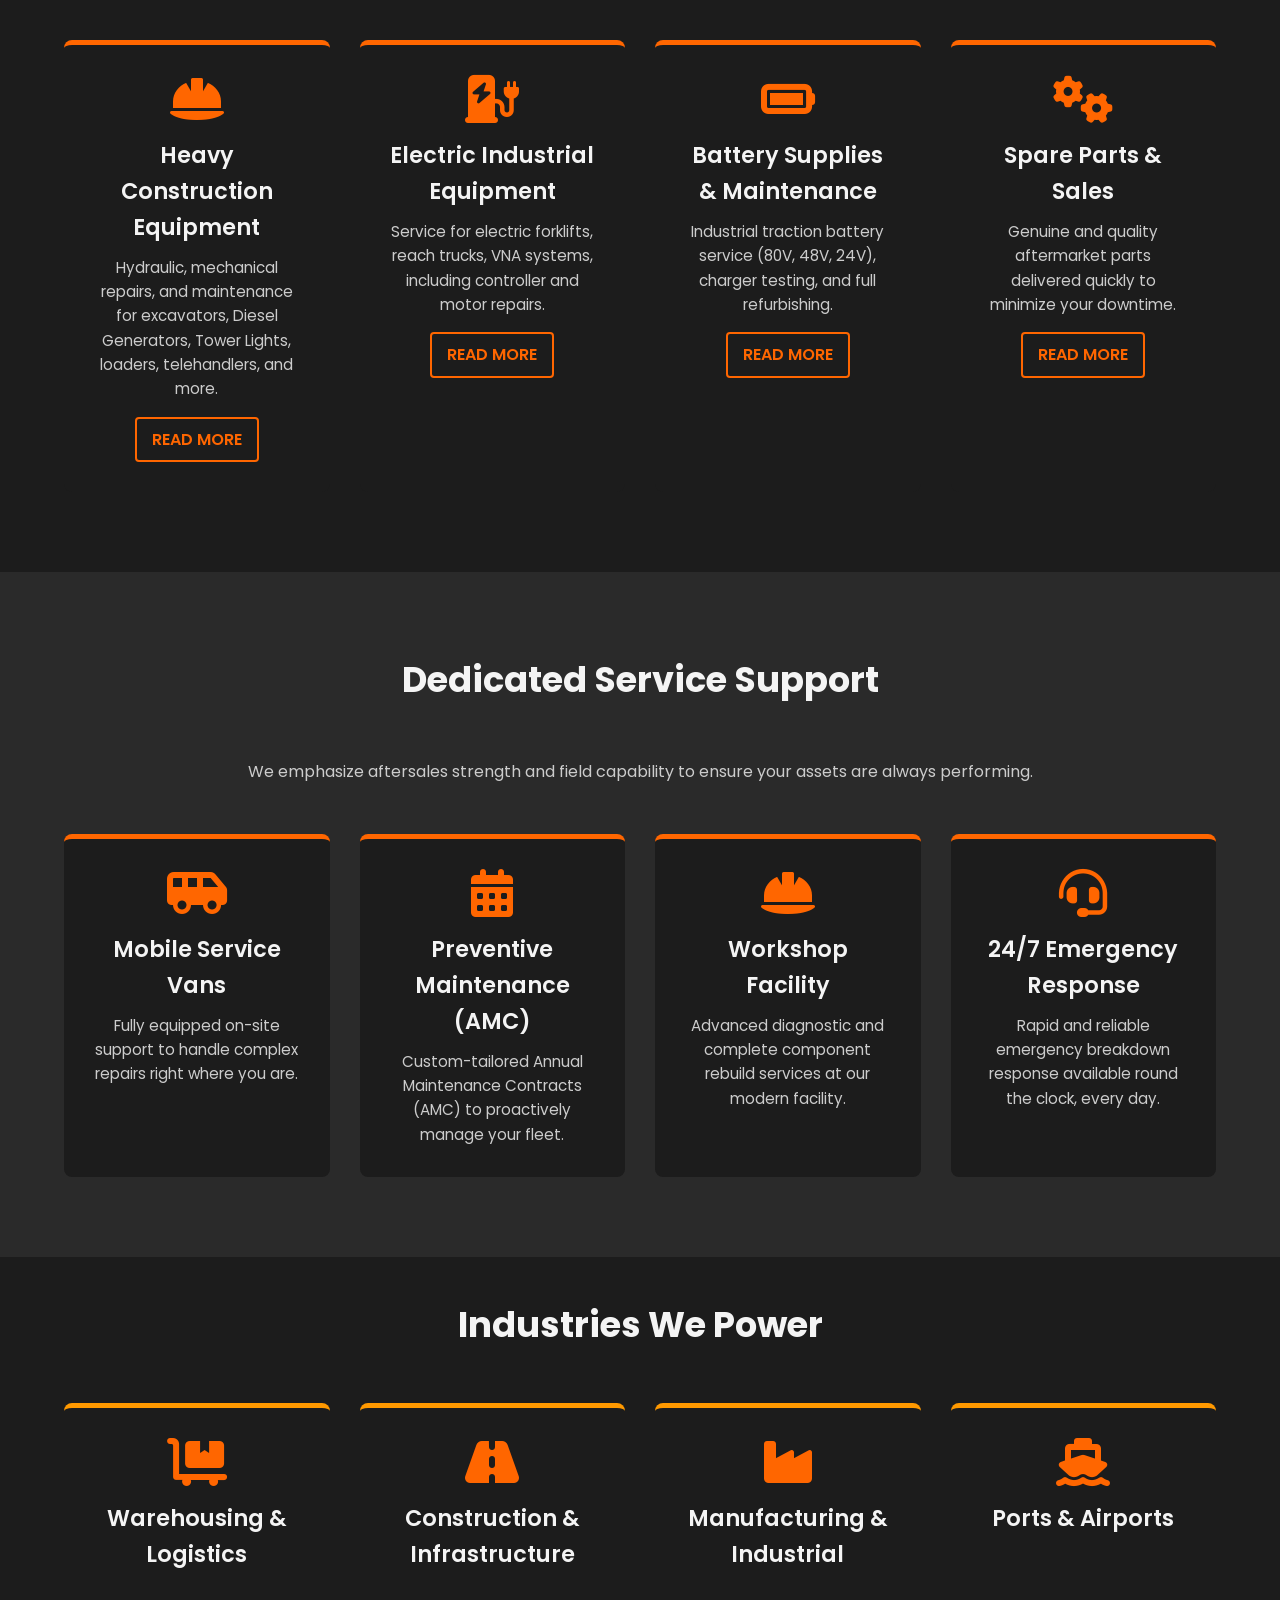
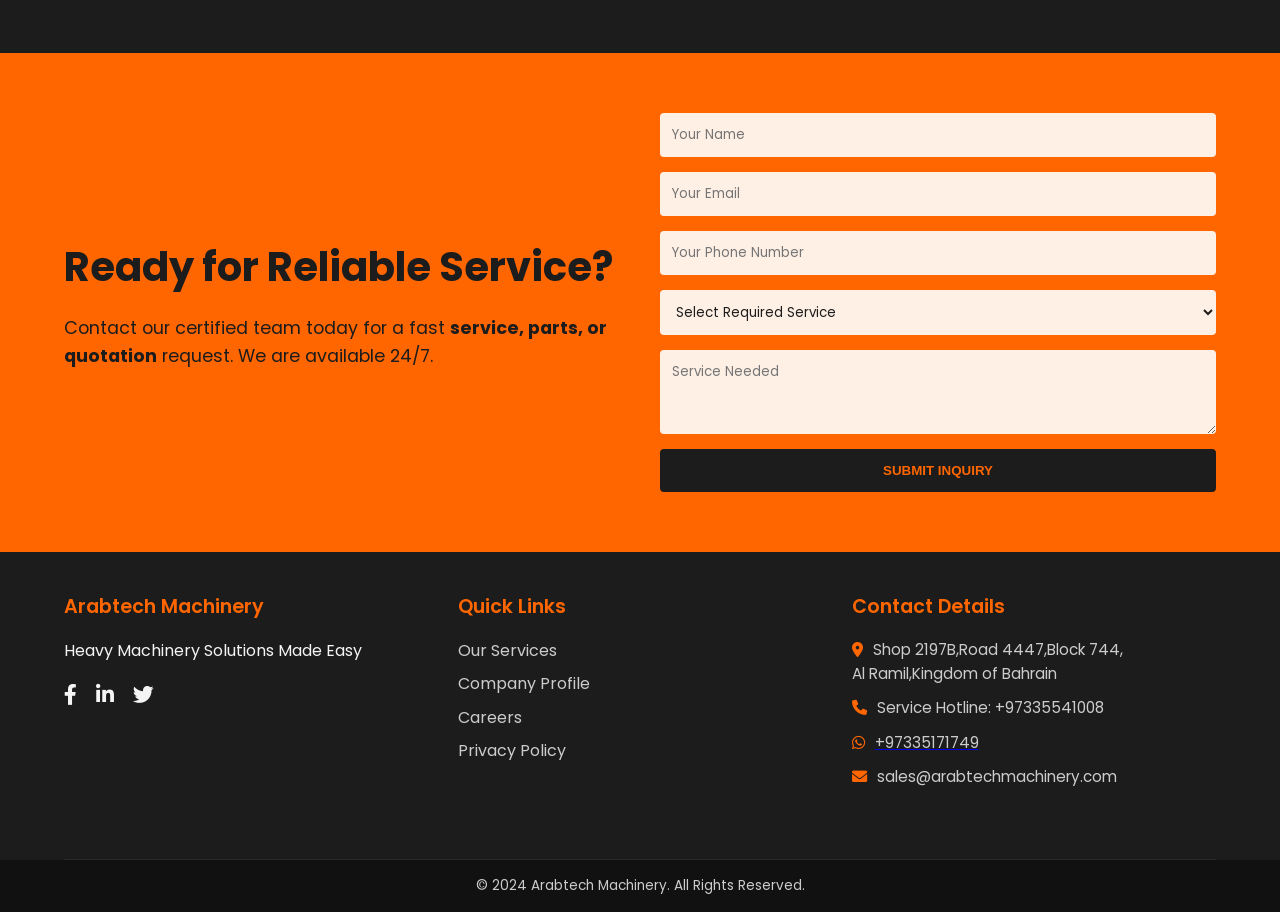
==== commit 269192bf: "Updated enquiry form UI" ====
--- a/index.html
+++ b/index.html
@@ -220,58 +220,27 @@
     </div>
 
     <form id="contactForm" class="contact-form">
-
-      <input
-        type="text"
-        name="name"
-        placeholder="Your Name"
-        required
-      >
-
-      <input
-        type="email"
-        name="email"
-        placeholder="Your Email"
-        required
-      >
-
-      <input
-        type="tel"
-        name="phone"
-        placeholder="Your Phone Number"
-        required
-      >
-
-
+      <input type="text" name="name" placeholder="Your Name" required>
+      <input type="email" name="email" placeholder="Your Email" required>
+      <input type="tel" name="phone" placeholder="Your Phone Number" required>
       <select name="service" class="service-select" required>
-    <option value="">Select Required Service</option>
-
-    <option value="Heavy Equipment Repair">Heavy Equipment Repair</option>
-    <option value="Hydraulic System Repair">Hydraulic System Repair</option>
-    <option value="Engine Repair">Engine Repair</option>
-    <option value="Spare Parts Supply">Spare Parts Supply</option>
-    <option value="Preventive Maintenance">Preventive Maintenance</option>
-    <option value="Annual Maintenance Contract">Annual Maintenance Contract</option>
-    <option value="Site Inspection">Site Inspection</option>
-    <option value="Quotation Request">Quotation Request</option>
-    <option value="Other">Other</option>
-</select>
-
-      <textarea
-        name="message"
-        placeholder="Service Needed (e.g., Excavator won't start) or Parts Inquiry"
-        rows="3"
-        required
-      ></textarea>
-
-      <button
-        type="submit"
-        class="btn btn-secondary"
-        id="submitBtn">
-        Submit Inquiry
-      </button>
-
+        <option value="">Select Required Service</option>
+        <option value="Heavy Equipment Repair">Heavy Equipment Repair</option>
+        <option value="Other">Other</option>
+      </select>
+      <textarea name="message" placeholder="Service Needed" rows="3" required></textarea>
+      <div id="formError" class="form-error" style="display: none;" aria-live="assertive"></div>
+      <button type="submit" class="btn btn-secondary" id="submitBtn">Submit Inquiry</button>
     </form>
+
+    <div id="successCard" class="success-card" tabindex="-1" aria-live="polite">
+        <h3>Thank You!</h3>
+        <p>Your enquiry has been successfully submitted.</p>
+        <p>Our team has received your request and will be in touch with you shortly.</p>
+        <button type="button" class="btn btn-secondary" id="newEnquiryBtn">
+            New Enquiry
+        </button>
+    </div>
 
   </div>
 </section>
@@ -279,59 +248,119 @@
 <script>
 const form = document.getElementById("contactForm");
 const submitBtn = document.getElementById("submitBtn");
+const successCard = document.getElementById("successCard");
+const newEnquiryBtn = document.getElementById("newEnquiryBtn");
+const formError = document.getElementById("formError");
 
 form.addEventListener("submit", async function (e) {
-
     e.preventDefault();
 
-    submitBtn.disabled = true;
-    submitBtn.innerText = "Sending...";
-
+    // Hide error
+    formError.style.display = "none";
+    formError.innerText = "";
+
+    const emailStr = form.elements["email"].value.trim();
+    const phoneStr = form.elements["phone"].value.trim();
+
+    // Client-side email validation
+    const emailRegex = /^[^\s@]+@[^\s@]+\.[^\s@]+$/;
+    if (!emailRegex.test(emailStr)) {
+        showError("Please enter a valid email address.");
+        return;
+    }
+
+    // Client-side phone validation
+    const phoneRegex = /^[0-9+\-\s()]{7,20}$/;
+    if (!phoneRegex.test(phoneStr)) {
+        showError("Please enter a valid phone number.");
+        return;
+    }
+
+    // 1. Collect data BEFORE disabling fields to ensure values are captured
     const formData = {
-        name: form.name.value,
-        email: form.email.value,
-        phone: form.phone.value,
-        service: form.service.value,
-        message: form.message.value
+        name: form.elements["name"].value,
+        email: emailStr,
+        phone: phoneStr,
+        service: form.elements["service"].value,
+        message: form.elements["message"].value
     };
 
+    // 2. Disable fields
+    const formElements = form.elements;
+    for (let i = 0; i < formElements.length; i++) {
+        formElements[i].disabled = true;
+    }
+
+    // 3. Update button
+    submitBtn.style.textTransform = "none"; // Temporarily disable uppercase for exactly "Submitting..."
+    submitBtn.innerHTML = '<i class="fas fa-spinner fa-spin"></i> Submitting...';
+
+    // 4. API Call
     try {
-
         const response = await fetch("https://arabtech-contact-api.arabtechmachinery.workers.dev/api/enquiry", {
-
             method: "POST",
-
-            headers: {
-                "Content-Type": "application/json"
-            },
-
+            headers: { "Content-Type": "application/json" },
             body: JSON.stringify(formData)
-
         });
 
         const result = await response.json();
 
         if (result.success) {
-
-            alert("✅ Thank you! Your enquiry has been submitted successfully.");
-
-            form.reset();
-
+            form.style.opacity = '0';
+            setTimeout(() => {
+                form.style.display = 'none';
+                successCard.style.display = 'flex';
+                // Trigger reflow
+                successCard.offsetHeight;
+                successCard.style.opacity = '1';
+                successCard.focus();
+            }, 300);
         } else {
-
-            alert("❌ " + (result.error || result.message));
-
+            let errMsg = result.error || result.message;
+            if (!errMsg && result.errors && result.errors.fieldErrors) {
+                const fieldErrors = Object.values(result.errors.fieldErrors).flat();
+                if (fieldErrors.length > 0) {
+                    errMsg = fieldErrors.join(" | ");
+                }
+            }
+            showError(errMsg || "Something went wrong. Please try again.");
+            enableForm();
         }
 
     } catch (err) {
-
-        alert("Unable to send enquiry. Please try again.");
-
+        showError("Network error: Something went wrong. Please try again.");
+        enableForm();
     }
-
-    submitBtn.disabled = false;
+});
+
+function showError(message) {
+    formError.innerText = message;
+    formError.style.display = "block";
+}
+
+function enableForm() {
+    const formElements = form.elements;
+    for (let i = 0; i < formElements.length; i++) {
+        formElements[i].disabled = false;
+    }
+    submitBtn.style.textTransform = "";
     submitBtn.innerText = "Submit Inquiry";
-
+}
+
+newEnquiryBtn.addEventListener("click", () => {
+    successCard.style.opacity = '0';
+    setTimeout(() => {
+        successCard.style.display = 'none';
+        form.style.display = 'grid';
+        enableForm(); // Enable fields before resetting
+        form.reset();
+        formError.style.display = "none";
+        formError.innerText = "";
+        // Trigger reflow
+        form.offsetHeight;
+        form.style.opacity = '1';
+        form.elements["name"].focus();
+    }, 300);
 });
 </script>
 
--- a/styles.css
+++ b/styles.css
@@ -342,17 +342,66 @@
     resize: vertical;
 }
 
-.contact-form .btn-secondary {
+.contact-form .btn-secondary,
+.success-card .btn-secondary {
     /* orange background section */
     background-color: var(--color-dark-main);
     color: var(--color-primary-cta);
     border: 2px solid var(--color-dark-main);
 }
 
-.contact-form .btn-secondary:hover {
+.contact-form .btn-secondary:hover,
+.success-card .btn-secondary:hover {
     background-color: #3A3A3A;
     border-color: #3A3A3A;
     color: var(--color-secondary-cta);
+}
+
+/* Success Card & Form Animations */
+.contact-form {
+    transition: opacity 0.3s ease;
+}
+
+.success-card {
+    flex: 1;
+    display: none;
+    flex-direction: column;
+    justify-content: center;
+    align-items: center;
+    text-align: center;
+    background-color: rgba(255, 255, 255, 0.95);
+    padding: 40px;
+    border-radius: 8px;
+    box-shadow: 0 10px 30px rgba(0, 0, 0, 0.15);
+    transition: opacity 0.3s ease;
+    opacity: 0;
+    outline: none; /* Remove focus ring */
+}
+
+.success-card h3 {
+    font-size: 2.2em;
+    font-weight: 700;
+    margin-bottom: 15px;
+    color: var(--color-primary-cta);
+}
+
+.success-card p {
+    font-size: 1.1em;
+    margin-bottom: 10px;
+    color: var(--color-dark-main);
+}
+
+.success-card .btn-secondary {
+    margin-top: 25px;
+}
+
+.form-error {
+    background-color: #fff0f0;
+    color: #d32f2f;
+    border-left: 4px solid #d32f2f;
+    padding: 10px 15px;
+    border-radius: 4px;
+    font-weight: 600;
 }
 
 
